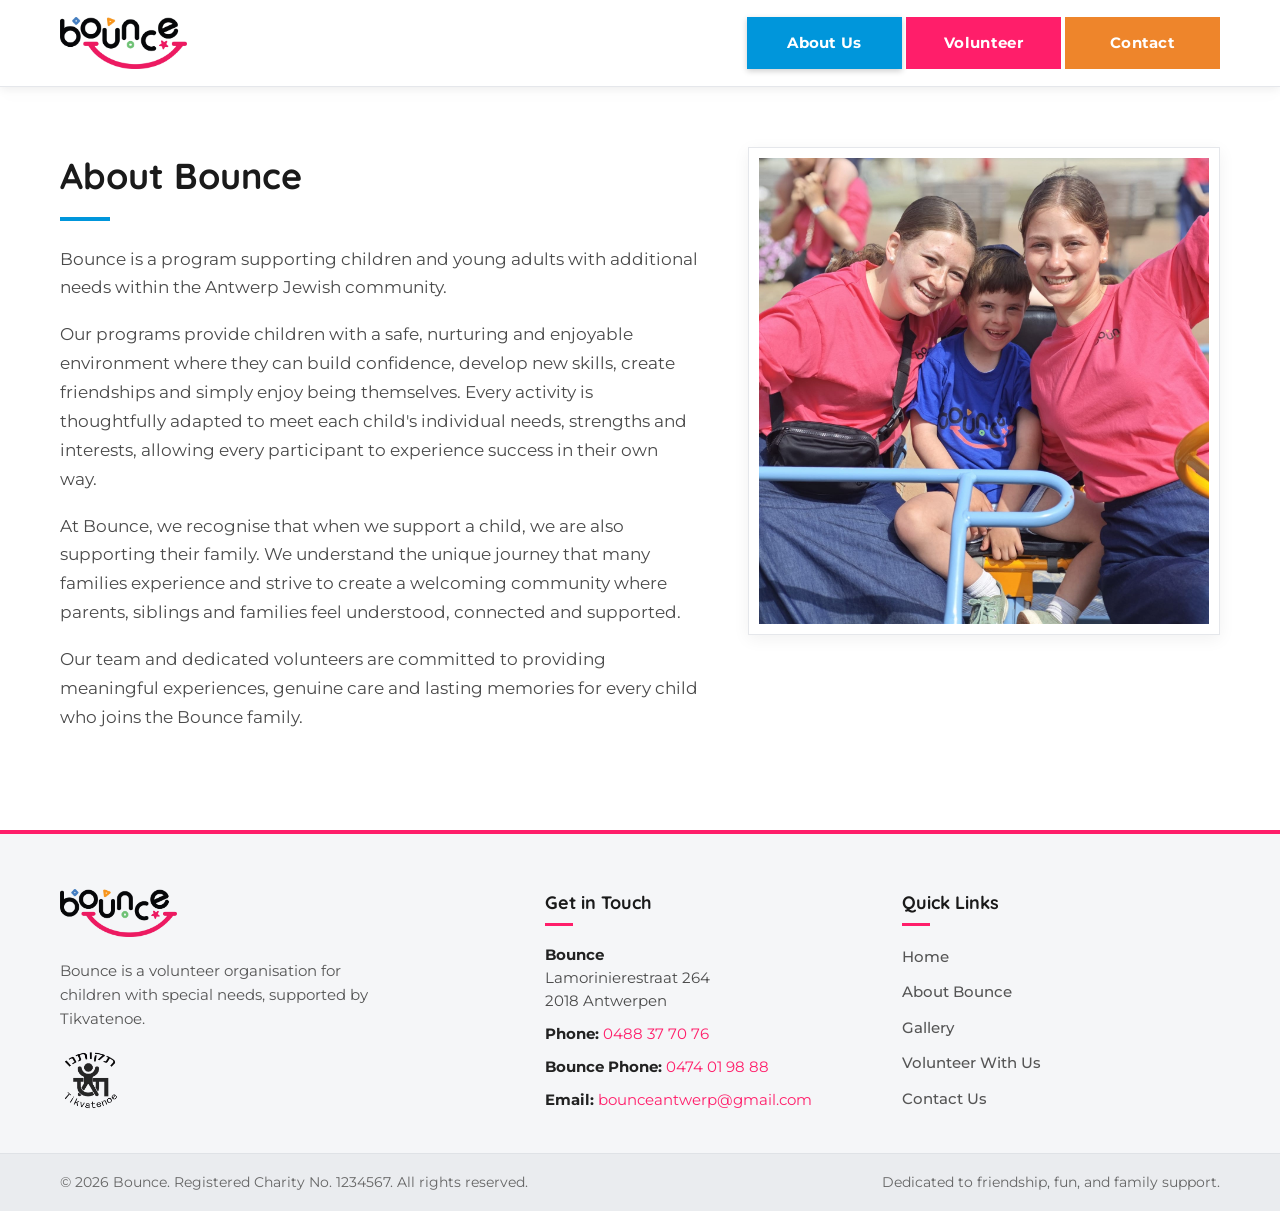
==== about.html @ 084104fe "Adjust blue buttons and accents to #0096db and bump stylesheet cache version" ====
<!DOCTYPE html>
<html lang="en">
<head>
  <meta charset="UTF-8" />
  <meta name="viewport" content="width=device-width, initial-scale=1.0" />
  <title>About Us | Bounce</title>
  <meta name="description" content="Learn more about Bounce - offering friendship, fun, and dedicated community support to children and families in Antwerp." />

  <!-- Google Fonts: Montserrat & Quicksand -->
  <link rel="preconnect" href="https://fonts.googleapis.com" />
  <link rel="preconnect" href="https://fonts.gstatic.com" crossorigin />
  <link href="https://fonts.googleapis.com/css2?family=Montserrat:wght@400;500;600;700;800&family=Quicksand:wght@600;700&display=swap" rel="stylesheet" />

  <!-- Favicon using Bounce logo -->
  <link rel="icon" type="image/png" href="favicon.png" />
  <link rel="apple-touch-icon" href="favicon.png" />

  <link rel="stylesheet" href="styles.css?v=2.1" />

  <!-- Vercel Web Analytics -->
  <script>
    window.va = window.va || function () { (window.vaq = window.vaq || []).push(arguments); };
  </script>
  <script defer src="/_vercel/insights/script.js"></script>
</head>
<body>

  <!-- Header with Bounce logo and right-aligned navigation -->
  <header class="site-header" id="header">
    <div class="header-main">
      <div class="container header-container">
        <div class="logo-block">
          <a href="index.html" class="brand-link" aria-label="Bounce Home">
            <img src="Bounce-Logo.png" alt="Bounce" class="brand-logo" />
          </a>
        </div>

        <!-- Desktop Navigation (aligned to the right) -->
        <nav class="main-navigation" aria-label="Primary Navigation">
          <ul class="nav-menu">
            <li><a href="about.html" class="nav-btn nav-btn-blue active">About Us</a></li>
            <li><a href="volunteer.html" class="nav-btn nav-btn-pink">Volunteer</a></li>
            <li><a href="contact.html" class="nav-btn nav-btn-orange">Contact</a></li>
          </ul>
        </nav>

        <div class="header-right">
          <!-- Mobile Hamburger Toggle -->
          <button class="mobile-menu-btn" id="mobileMenuBtn" aria-label="Open Navigation Menu" aria-expanded="false">
            <span class="bar"></span>
            <span class="bar"></span>
            <span class="bar"></span>
          </button>
        </div>
      </div>
    </div>

    <!-- Mobile Drawer Menu -->
    <div class="mobile-nav-drawer" id="mobileDrawer">
      <div class="container mobile-drawer-inner">
        <ul class="mobile-nav-list">
          <li><a href="about.html" class="mobile-nav-btn nav-btn-blue active">About Us</a></li>
          <li><a href="volunteer.html" class="mobile-nav-btn nav-btn-pink">Volunteer</a></li>
          <li><a href="contact.html" class="mobile-nav-btn nav-btn-orange">Contact</a></li>
        </ul>
      </div>
    </div>
  </header>

  <!-- About Page Content Area -->
  <main class="about-page-main">
    <div class="container">
      <div class="about-layout-grid">
        <div class="about-text-col">
          <h1 class="about-page-title">About Bounce</h1>
          <div class="about-accent-line"></div>

          <p class="about-paragraph">
            Bounce is a program supporting children and young adults with additional needs within the Antwerp Jewish community.
          </p>

          <p class="about-paragraph">
            Our programs provide children with a safe, nurturing and enjoyable environment where they can build confidence, develop new skills, create friendships and simply enjoy being themselves. Every activity is thoughtfully adapted to meet each child's individual needs, strengths and interests, allowing every participant to experience success in their own way.
          </p>

          <p class="about-paragraph">
            At Bounce, we recognise that when we support a child, we are also supporting their family. We understand the unique journey that many families experience and strive to create a welcoming community where parents, siblings and families feel understood, connected and supported.
          </p>

          <p class="about-paragraph">
            Our team and dedicated volunteers are committed to providing meaningful experiences, genuine care and lasting memories for every child who joins the Bounce family.
          </p>
        </div>

        <div class="about-image-col">
          <div class="about-image-card">
            <img src="images/about-bounce.jpeg" alt="Bounce volunteers in pink shirts smiling with a child in blue shirt on a carousel" class="about-img" />
          </div>
        </div>
      </div>
    </div>
  </main>

  <!-- Simple Footer (matching homepage) -->
  <footer class="site-footer" id="contact">
    <div class="footer-top">
      <div class="container">
        <div class="footer-columns">
          
          <!-- Column 1: Logo & Mission -->
          <div class="footer-col footer-col-brand">
            <a href="index.html" class="footer-logo-link">
              <img src="Bounce-Logo.png" alt="Bounce Logo" class="footer-logo" />
            </a>
            <p class="footer-mission-text">
              Bounce is a volunteer organisation for children with special needs, supported by Tikvatenoe.
            </p>
            <img src="images/tikva.png" alt="Tikvatenoe Logo" class="footer-tikva-logo" />
          </div>

          <!-- Column 2: Contact & Office -->
          <div class="footer-col footer-col-contact">
            <h4 class="footer-heading">Get in Touch</h4>
            <ul class="footer-contact-list">
              <li>
                <strong>Bounce</strong><br />
                Lamorinierestraat 264<br />
                2018 Antwerpen
              </li>
              <li>
                <strong>Phone:</strong> <a href="tel:0488377076">0488 37 70 76</a>
              </li>
              <li>
                <strong>Bounce Phone:</strong> <a href="tel:0474019888">0474 01 98 88</a>
              </li>
              <li>
                <strong>Email:</strong> <a href="mailto:bounceantwerp@gmail.com">bounceantwerp@gmail.com</a>
              </li>
            </ul>
          </div>

          <!-- Column 3: Navigation -->
          <div class="footer-col footer-col-nav">
            <h4 class="footer-heading">Quick Links</h4>
            <ul class="footer-menu">
              <li><a href="index.html">Home</a></li>
              <li><a href="about.html">About Bounce</a></li>
              <li><a href="gallery.html">Gallery</a></li>
              <li><a href="volunteer.html">Volunteer With Us</a></li>
              <li><a href="contact.html">Contact Us</a></li>
            </ul>
          </div>

        </div>
      </div>
    </div>

    <!-- Bottom Bar -->
    <div class="footer-bottom">
      <div class="container footer-bottom-flex">
        <p class="copyright-text">
          &copy; 2026 Bounce. Registered Charity No. 1234567. All rights reserved.
        </p>
        <p class="footer-tagline-text">
          Dedicated to friendship, fun, and family support.
        </p>
      </div>
    </div>
  </footer>

  <script src="script.js"></script>
</body>
</html>
---- styles.css ----
/* ==========================================================================
   Bounce - Warm, Youthful, Clean & Community-Focused Charity Website
   Inspiration: KEF Kids (kefkids.org)
   ========================================================================== */

:root {
  /* Brand Palette from Bounce Logo & KEF Kids inspiration */
  --bounce-pink: #ff1e6a;
  --bounce-pink-hover: #e01258;
  --bounce-pink-light: #fff0f5;
  --bounce-blue: #0096db;
  --bounce-blue-hover: #0082be;
  --bounce-orange: #ee852b;
  --bounce-orange-hover: #d26d16;
  --bounce-green: #7db042;
  --bounce-green-hover: #67962f;

  /* Typography & Neutrals */
  --font-body: 'Montserrat', -apple-system, BlinkMacSystemFont, 'Segoe UI', Roboto, sans-serif;
  --font-heading: 'Quicksand', 'Montserrat', sans-serif;

  --color-heading: #1a1a1a;
  --color-text: #4a4a4a;
  --color-muted: #666666;
  --color-light: #ffffff;
  --bg-page: #ffffff;
  --bg-subtle: #fafafa;
  --bg-footer: #f5f6f8;
  --border-light: #e5e7eb;

  --container-width: 1200px;
  --transition: all 0.25s ease-in-out;
}

/* --------------------------------------------------------------------------
   Reset & Global Styles
   -------------------------------------------------------------------------- */
*,
*::before,
*::after {
  box-sizing: border-box;
  margin: 0;
  padding: 0;
}

html {
  font-family: var(--font-body);
  font-size: 16px;
  color: var(--color-text);
  background-color: var(--bg-page);
  line-height: 1.6;
  scroll-behavior: smooth;
  -webkit-font-smoothing: antialiased;
}

body {
  min-height: 100vh;
  display: flex;
  flex-direction: column;
}

main {
  flex: 1;
}

img {
  max-width: 100%;
  height: auto;
  display: block;
}

a {
  color: inherit;
  text-decoration: none;
  transition: var(--transition);
}

ul {
  list-style: none;
}

.container {
  width: 100%;
  max-width: var(--container-width);
  margin: 0 auto;
  padding: 0 20px;
}

/* --------------------------------------------------------------------------
   Buttons (KEF Kids style)
   -------------------------------------------------------------------------- */
.btn {
  display: inline-block;
  font-family: var(--font-body);
  font-weight: 700;
  font-size: 15px;
  text-align: center;
  border-radius: 0;
  padding: 11px 28px;
  cursor: pointer;
  border: 2px solid transparent;
  transition: var(--transition);
}

.btn-donate {
  background-color: var(--bounce-pink);
  color: #ffffff;
  border-color: var(--bounce-pink);
  text-transform: uppercase;
  letter-spacing: 0.5px;
  font-size: 14px;
  padding: 9px 26px;
}

.btn-donate:hover {
  background-color: var(--bounce-pink-hover);
  border-color: var(--bounce-pink-hover);
  transform: translateY(-1px);
}

.btn-donate-large {
  background-color: var(--bounce-pink);
  color: #ffffff;
  font-size: 17px;
  padding: 13px 36px;
  text-transform: uppercase;
  letter-spacing: 0.5px;
  box-shadow: 0 4px 12px rgba(255, 30, 106, 0.25);
}

.btn-donate-large:hover {
  background-color: var(--bounce-pink-hover);
  transform: translateY(-2px);
  box-shadow: 0 6px 16px rgba(255, 30, 106, 0.35);
}

.btn-hero-primary {
  background-color: var(--bounce-pink);
  color: #ffffff;
  font-size: 16px;
  padding: 13px 32px;
  border-color: var(--bounce-pink);
}

.btn-hero-primary:hover {
  background-color: var(--bounce-pink-hover);
  border-color: var(--bounce-pink-hover);
}

.btn-hero-secondary {
  background-color: rgba(255, 255, 255, 0.95);
  color: var(--color-heading);
  border-color: #ffffff;
  font-size: 16px;
  padding: 13px 30px;
}

.btn-hero-secondary:hover {
  background-color: #ffffff;
  color: var(--bounce-pink);
  border-color: #ffffff;
}

/* --------------------------------------------------------------------------
   Header (KEF Kids Style: clean white, clear navigation, prominent logo)
   -------------------------------------------------------------------------- */
.site-header {
  position: sticky;
  top: 0;
  z-index: 200;
  background-color: #ffffff;
  box-shadow: 0 2px 10px rgba(0, 0, 0, 0.08);
}

.header-container {
  display: flex;
  align-items: center;
  justify-content: space-between;
  height: 86px;
}

.brand-link {
  display: flex;
  align-items: center;
}

.brand-logo {
  height: 52px;
  width: auto;
  object-fit: contain;
}

/* Main Navigation - Aligned to the Right */
.main-navigation {
  display: none;
  margin-left: auto;
}

@media (min-width: 992px) {
  .main-navigation {
    display: flex;
    justify-content: flex-end;
  }
}

.nav-menu {
  display: flex;
  align-items: center;
  justify-content: flex-end;
  gap: 4px;
}

/* Square colored navigation buttons */
.nav-btn {
  display: inline-block;
  min-width: 155px;
  font-family: var(--font-body);
  font-size: 15px;
  font-weight: 700;
  color: #ffffff !important;
  padding: 12px 28px;
  border-radius: 0;
  text-transform: capitalize;
  letter-spacing: 0.3px;
  border: 2px solid transparent;
  transition: all 0.2s ease-in-out;
  text-align: center;
}

.nav-btn:hover {
  opacity: 0.92;
  box-shadow: 0 4px 10px rgba(0, 0, 0, 0.15);
}

/* Button 1: Teal Blue */
.nav-btn-blue {
  background-color: var(--bounce-blue);
  border-color: var(--bounce-blue);
}

.nav-btn-blue:hover {
  background-color: var(--bounce-blue-hover);
  border-color: var(--bounce-blue-hover);
}

/* Button 2: Bounce Pink */
.nav-btn-pink {
  background-color: var(--bounce-pink);
  border-color: var(--bounce-pink);
}

.nav-btn-pink:hover {
  background-color: var(--bounce-pink-hover);
  border-color: var(--bounce-pink-hover);
}

/* Button: Bounce Green */
.nav-btn-green {
  background-color: var(--bounce-green);
  border-color: var(--bounce-green);
}

.nav-btn-green:hover {
  background-color: var(--bounce-green-hover);
  border-color: var(--bounce-green-hover);
}

/* Button 3: Warm Orange */
.nav-btn-orange {
  background-color: var(--bounce-orange);
  border-color: var(--bounce-orange);
}

.nav-btn-orange:hover {
  background-color: var(--bounce-orange-hover);
  border-color: var(--bounce-orange-hover);
}

/* Active Button Indicator */
.nav-btn.active {
  box-shadow: 0 2px 6px rgba(0, 0, 0, 0.2);
}

.header-right {
  display: flex;
  align-items: center;
}

@media (min-width: 992px) {
  .header-right {
    display: none;
  }
}


/* Mobile Hamburger Toggle */
.mobile-menu-btn {
  display: flex;
  flex-direction: column;
  justify-content: space-between;
  width: 38px;
  height: 30px;
  background: transparent;
  border: none;
  cursor: pointer;
  padding: 4px 0;
}

@media (min-width: 992px) {
  .mobile-menu-btn {
    display: none;
  }
}

.mobile-menu-btn .bar {
  width: 100%;
  height: 3px;
  background-color: #222222;
  border-radius: 0;
  transition: var(--transition);
}

.mobile-menu-btn.active .bar:nth-child(1) {
  transform: translateY(8px) rotate(45deg);
}

.mobile-menu-btn.active .bar:nth-child(2) {
  opacity: 0;
}

.mobile-menu-btn.active .bar:nth-child(3) {
  transform: translateY(-8px) rotate(-45deg);
}

/* Mobile Drawer */
.mobile-nav-drawer {
  display: block;
  background-color: #ffffff;
  border-top: 1px solid var(--border-light);
  box-shadow: 0 8px 16px rgba(0, 0, 0, 0.1);
  max-height: 0;
  overflow: hidden;
  transition: max-height 0.35s ease-in-out;
}

.mobile-nav-drawer.open {
  max-height: 380px;
}

.mobile-drawer-inner {
  padding: 20px;
}

.mobile-nav-list {
  display: flex;
  flex-direction: column;
  gap: 12px;
  margin-bottom: 20px;
}

.mobile-link {
  font-size: 17px;
  font-weight: 600;
  color: #222222;
  display: block;
  padding: 6px 0;
}

.mobile-link:hover {
  color: var(--bounce-pink);
  padding-left: 6px;
}

.mobile-nav-btn {
  display: block;
  text-align: center;
  color: #ffffff !important;
  padding: 12px 18px;
  font-size: 16px;
  font-weight: 700;
  border-radius: 0;
  margin-top: 4px;
}

/* --------------------------------------------------------------------------
   Large Hero Banner (Clean photographic banner without text overlay)
   -------------------------------------------------------------------------- */
.hero-banner {
  position: relative;
  width: 100%;
  background-color: #f3f4f6;
  overflow: hidden;
  border-bottom: 1px solid var(--border-light);
}

.hero-image-wrapper {
  width: 100%;
  height: auto;
}

.hero-banner-img {
  width: 100%;
  height: 530px;
  object-fit: cover;
  object-position: center 25%;
  display: block;
}

@media (max-width: 992px) {
  .hero-banner-img {
    height: 400px;
  }
}

@media (max-width: 640px) {
  .hero-banner-img {
    height: 280px;
  }
}

/* --------------------------------------------------------------------------
   Introduction Section (KEF Kids Content Block Style)
   -------------------------------------------------------------------------- */
.intro-section {
  padding: 70px 0 80px;
  background-color: var(--bg-page);
}

.intro-content-wrap {
  text-align: center;
  max-width: 860px;
  margin: 0 auto 55px;
}

.intro-title {
  font-family: var(--font-heading);
  font-size: 36px;
  font-weight: 700;
  color: var(--color-heading);
  margin-bottom: 8px;
}

@media (min-width: 768px) {
  .intro-title {
    font-size: 42px;
  }
}

.title-underline {
  width: 60px;
  height: 4px;
  background-color: var(--bounce-pink);
  border-radius: 0;
  margin: 0 auto 26px;
}

.intro-paragraph {
  font-size: 18px;
  line-height: 1.75;
  color: #3f3f3f;
  margin-bottom: 18px;
}

.intro-highlight {
  font-size: 20px;
  color: #1a1a1a;
}

.intro-cta-row {
  margin-top: 30px;
}

/* --------------------------------------------------------------------------
   Photo Activity Blocks (Signature KEF Kids 3-Photo Row)
   -------------------------------------------------------------------------- */
.activity-blocks-row {
  display: grid;
  grid-template-columns: 1fr;
  gap: 26px;
  margin-top: 20px;
}

@media (min-width: 768px) {
  .activity-blocks-row {
    grid-template-columns: repeat(3, 1fr);
  }
}

.activity-card {
  background-color: #ffffff;
  border-radius: 0;
  overflow: hidden;
  box-shadow: 0 4px 15px rgba(0, 0, 0, 0.08);
  transition: var(--transition);
  display: flex;
  flex-direction: column;
  cursor: pointer;
  text-decoration: none;
  color: inherit;
}

.activity-card:hover {
  transform: translateY(-5px);
  box-shadow: 0 8px 25px rgba(0, 0, 0, 0.14);
}

.activity-img-wrap {
  width: 100%;
  height: 240px;
  overflow: hidden;
  background-color: #e5e7eb;
}

.activity-img-wrap img {
  width: 100%;
  height: 100%;
  object-fit: cover;
  transition: transform 0.4s ease;
}

.activity-card:hover .activity-img-wrap img {
  transform: scale(1.05);
}

.activity-ribbon {
  padding: 16px 18px;
  text-align: center;
  color: #ffffff;
}

.activity-ribbon h3 {
  font-family: var(--font-heading);
  font-size: 19px;
  font-weight: 700;
  letter-spacing: 0.3px;
}

/* Signature KEF-style distinct ribbon colors */
.ribbon-pink {
  background-color: var(--bounce-pink);
}

.ribbon-blue {
  background-color: var(--bounce-blue);
}

.ribbon-orange {
  background-color: var(--bounce-orange);
}

/* --------------------------------------------------------------------------
   Simple Footer (KEF Kids Style: clean, grounded, authentic charity footer)
   -------------------------------------------------------------------------- */
.site-footer {
  background-color: var(--bg-footer);
  border-top: 4px solid var(--bounce-pink);
  color: #4a4a4a;
  margin-top: auto;
}

.footer-top {
  padding: 55px 0 40px;
}

.footer-columns {
  display: grid;
  grid-template-columns: 1fr;
  gap: 36px;
}

@media (min-width: 768px) {
  .footer-columns {
    grid-template-columns: 1.4fr 1fr 1fr;
    gap: 40px;
  }
}

.footer-logo-link {
  display: inline-block;
  margin-bottom: 16px;
}

.footer-logo {
  height: 48px;
  width: auto;
  object-fit: contain;
}

.footer-mission-text {
  font-size: 14.5px;
  line-height: 1.65;
  color: #555555;
  max-width: 320px;
}

.footer-tikva-logo {
  margin-top: 18px;
  height: 60px;
  width: auto;
  display: block;
  object-fit: contain;
}

.footer-heading {
  font-family: var(--font-heading);
  font-size: 18px;
  font-weight: 700;
  color: var(--color-heading);
  margin-bottom: 18px;
  position: relative;
  padding-bottom: 8px;
}

.footer-heading::after {
  content: '';
  position: absolute;
  bottom: 0;
  left: 0;
  width: 28px;
  height: 2.5px;
  background-color: var(--bounce-pink);
  border-radius: 0;
}

.footer-contact-list {
  display: flex;
  flex-direction: column;
  gap: 10px;
  font-size: 14.5px;
  line-height: 1.6;
}

.footer-contact-list strong {
  color: #222222;
}

.footer-contact-list a {
  color: var(--bounce-pink);
}

.footer-contact-list a:hover {
  text-decoration: underline;
}

.footer-menu {
  display: flex;
  flex-direction: column;
  gap: 10px;
}

.footer-menu a {
  font-size: 14.5px;
  color: #555555;
  font-weight: 500;
}

.footer-menu a:hover {
  color: var(--bounce-pink);
  padding-left: 4px;
}

.footer-bottom {
  background-color: #eaecef;
  padding: 18px 0;
  border-top: 1px solid #dfe2e6;
  font-size: 13.5px;
  color: #666666;
}

.footer-bottom-flex {
  display: flex;
  flex-direction: column;
  align-items: center;
  text-align: center;
  gap: 8px;
}

@media (min-width: 768px) {
  .footer-bottom-flex {
    flex-direction: row;
    justify-content: space-between;
    text-align: left;
  }
}

/* --------------------------------------------------------------------------
   Empty / Simple Pages (Volunteer & Contact)
   -------------------------------------------------------------------------- */
.empty-page-main {
  min-height: calc(100vh - 86px - 280px);
  background-color: var(--bg-page);
  padding: 60px 0;
}

.contact-page-main {
  min-height: calc(100vh - 86px - 280px);
  background-color: var(--bg-page);
  padding: 60px 0 80px;
}

.contact-content-block {
  max-width: 680px;
}

.contact-page-title {
  font-family: var(--font-heading);
  font-size: 36px;
  font-weight: 700;
  color: var(--color-heading);
  margin-bottom: 12px;
}

.contact-accent-line {
  width: 50px;
  height: 4px;
  background-color: var(--bounce-pink);
  margin-bottom: 24px;
}

.contact-page-intro {
  font-size: 17px;
  line-height: 1.7;
  color: var(--color-text);
  margin-bottom: 32px;
}

.contact-details-box {
  background-color: #fafbfc;
  border: 1px solid var(--border-light);
  border-left: 4px solid var(--bounce-orange);
  padding: 32px 36px;
  display: flex;
  flex-direction: column;
  gap: 20px;
}

.contact-item {
  display: flex;
  flex-direction: column;
  gap: 4px;
  font-size: 16px;
  line-height: 1.6;
}

@media (min-width: 576px) {
  .contact-item {
    flex-direction: row;
    align-items: baseline;
    gap: 16px;
  }
}

.contact-label {
  font-weight: 700;
  color: var(--color-heading);
  min-width: 140px;
  font-size: 15px;
}

.contact-value {
  color: var(--color-text);
  font-style: normal;
}

.contact-value a {
  color: var(--bounce-blue);
  font-weight: 600;
  text-decoration: none;
}

.contact-value a:hover {
  color: var(--bounce-pink);
  text-decoration: underline;
}

/* --------------------------------------------------------------------------
   About Page
   -------------------------------------------------------------------------- */
.about-page-main {
  min-height: calc(100vh - 86px - 280px);
  background-color: var(--bg-page);
  padding: 60px 0 80px;
}

.about-layout-grid {
  display: grid;
  grid-template-columns: 1fr;
  gap: 40px;
  align-items: start;
}

@media (min-width: 992px) {
  .about-layout-grid {
    grid-template-columns: 1.15fr 0.85fr;
    gap: 50px;
    align-items: start;
  }
}

.about-text-col {
  max-width: 100%;
}

.about-page-title {
  font-family: var(--font-heading);
  font-size: 36px;
  font-weight: 700;
  color: var(--color-heading);
  margin-bottom: 12px;
}

.about-accent-line {
  width: 50px;
  height: 4px;
  background-color: var(--bounce-blue);
  margin-bottom: 24px;
}

.about-paragraph {
  font-size: 16.5px;
  line-height: 1.75;
  color: var(--color-text);
  margin-bottom: 18px;
}

.about-image-card {
  max-width: 480px;
  border: 1px solid var(--border-light);
  background-color: #ffffff;
  padding: 10px;
  border-radius: 0;
  box-shadow: 0 4px 16px rgba(0, 0, 0, 0.06);
}

.about-img {
  width: 100%;
  height: auto;
  display: block;
  border-radius: 0;
}

/* --------------------------------------------------------------------------
   Volunteer Page
   -------------------------------------------------------------------------- */
.volunteer-page-main {
  min-height: calc(100vh - 86px - 280px);
  background-color: var(--bg-page);
  padding: 60px 0 80px;
}

.volunteer-content-block {
  max-width: 780px;
}

.volunteer-page-title {
  font-family: var(--font-heading);
  font-size: 36px;
  font-weight: 700;
  color: var(--color-heading);
  margin-bottom: 12px;
}

.volunteer-accent-line {
  width: 50px;
  height: 4px;
  background-color: var(--bounce-pink);
  margin-bottom: 30px;
}

.volunteer-layout-grid {
  display: grid;
  grid-template-columns: 1fr;
  gap: 36px;
  align-items: start;
}

@media (min-width: 860px) {
  .volunteer-layout-grid {
    grid-template-columns: minmax(0, 1.15fr) minmax(0, 0.85fr);
    gap: 48px;
    align-items: start;
  }
}

.volunteer-links-col {
  padding-top: 10px;
}

.volunteer-image-card {
  max-width: 520px;
  border: 1px solid var(--border-light);
  background-color: #ffffff;
  padding: 10px;
  border-radius: 0;
  box-shadow: 0 4px 16px rgba(0, 0, 0, 0.06);
}

.volunteer-img {
  width: 100%;
  height: auto;
  display: block;
  border-radius: 0;
}

.volunteer-links-stack {
  display: flex;
  flex-direction: column;
  gap: 20px;
  max-width: 360px;
}

.volunteer-intro-block {
  margin-bottom: 6px;
}

.volunteer-intro-text {
  font-family: var(--font-body);
  font-size: 16.5px;
  line-height: 1.65;
  color: var(--color-text);
  margin: 0;
}

.volunteer-action-link {
  display: flex;
  align-items: center;
  justify-content: space-between;
  padding: 18px 26px;
  font-family: var(--font-heading);
  font-size: 19px;
  font-weight: 700;
  text-decoration: none;
  border-radius: 0;
  transition: var(--transition);
}

.volunteer-action-link-pink {
  background-color: var(--bounce-pink);
  color: #ffffff;
}

.volunteer-action-link-pink:hover {
  background-color: var(--bounce-pink-hover);
  color: #ffffff;
  transform: translateY(-2px);
  box-shadow: 0 4px 14px rgba(255, 30, 106, 0.28);
}

.volunteer-action-link-green {
  background-color: var(--bounce-green);
  color: #ffffff;
}

.volunteer-action-link-green:hover {
  background-color: var(--bounce-green-hover);
  color: #ffffff;
  transform: translateY(-2px);
  box-shadow: 0 4px 14px rgba(125, 176, 66, 0.32);
}

.volunteer-action-link-blue {
  background-color: var(--bounce-blue);
  color: #ffffff;
}

.volunteer-action-link-blue:hover {
  background-color: var(--bounce-blue-hover);
  color: #ffffff;
  transform: translateY(-2px);
  box-shadow: 0 4px 14px rgba(0, 150, 219, 0.28);
}

.volunteer-link-arrow {
  font-size: 22px;
  line-height: 1;
  transition: transform 0.2s ease;
}

.volunteer-action-link:hover .volunteer-link-arrow {
  transform: translateX(4px);
}

/* --------------------------------------------------------------------------
   Simple Content Pages (Gallery, Services, Respite)
   -------------------------------------------------------------------------- */
.simple-page-main {
  min-height: calc(100vh - 86px - 280px);
  background-color: var(--bg-page);
  padding: 60px 0 80px;
}

.simple-page-header {
  margin-bottom: 30px;
}

.simple-page-title {
  font-family: var(--font-heading);
  font-size: 36px;
  font-weight: 700;
  color: var(--color-heading);
  margin-bottom: 12px;
}

.simple-page-accent {
  width: 50px;
  height: 4px;
  margin-bottom: 24px;
}

.accent-pink {
  background-color: var(--bounce-pink);
}

.accent-blue {
  background-color: var(--bounce-blue);
}

.accent-orange {
  background-color: var(--bounce-orange);
}

.simple-page-content {
  min-height: 200px;
}

/* --------------------------------------------------------------------------
   Gallery Page - Album Grid (5 square boxes per row on desktop)
   -------------------------------------------------------------------------- */
.gallery-albums-grid {
  display: grid;
  grid-template-columns: repeat(2, 1fr);
  gap: 16px;
  margin-top: 10px;
}

@media (min-width: 600px) {
  .gallery-albums-grid {
    grid-template-columns: repeat(3, 1fr);
    gap: 18px;
  }
}

@media (min-width: 860px) {
  .gallery-albums-grid {
    grid-template-columns: repeat(4, 1fr);
    gap: 20px;
  }
}

@media (min-width: 1060px) {
  .gallery-albums-grid {
    grid-template-columns: repeat(5, 1fr);
    gap: 22px;
  }
}

.album-card {
  position: relative;
  display: block;
  aspect-ratio: 1 / 1;
  overflow: hidden;
  background-color: #ffffff;
  border: 1px solid var(--border-light);
  border-radius: 0;
  box-shadow: 0 4px 12px rgba(0, 0, 0, 0.05);
  text-decoration: none;
  transition: transform 0.25s ease, box-shadow 0.25s ease, border-color 0.25s ease;
}

.album-card:hover {
  transform: translateY(-4px);
  box-shadow: 0 8px 20px rgba(0, 0, 0, 0.12);
  border-color: var(--bounce-pink);
}

.album-card-inner {
  position: relative;
  width: 100%;
  height: 100%;
  overflow: hidden;
}

.album-cover-img {
  width: 100%;
  height: 100%;
  object-fit: cover;
  display: block;
  transition: transform 0.4s ease;
}

.album-card:hover .album-cover-img {
  transform: scale(1.06);
}

.album-ribbon {
  position: absolute;
  bottom: 0;
  left: 0;
  right: 0;
  background-color: var(--bounce-pink);
  padding: 10px 12px;
  text-align: center;
  transition: background-color 0.25s ease;
}

.album-card:hover .album-ribbon {
  background-color: var(--bounce-pink-hover);
}

.album-title {
  font-family: var(--font-heading);
  font-size: 15px;
  font-weight: 700;
  color: #ffffff;
  margin: 0;
  white-space: nowrap;
  overflow: hidden;
  text-overflow: ellipsis;
  letter-spacing: 0.3px;
}
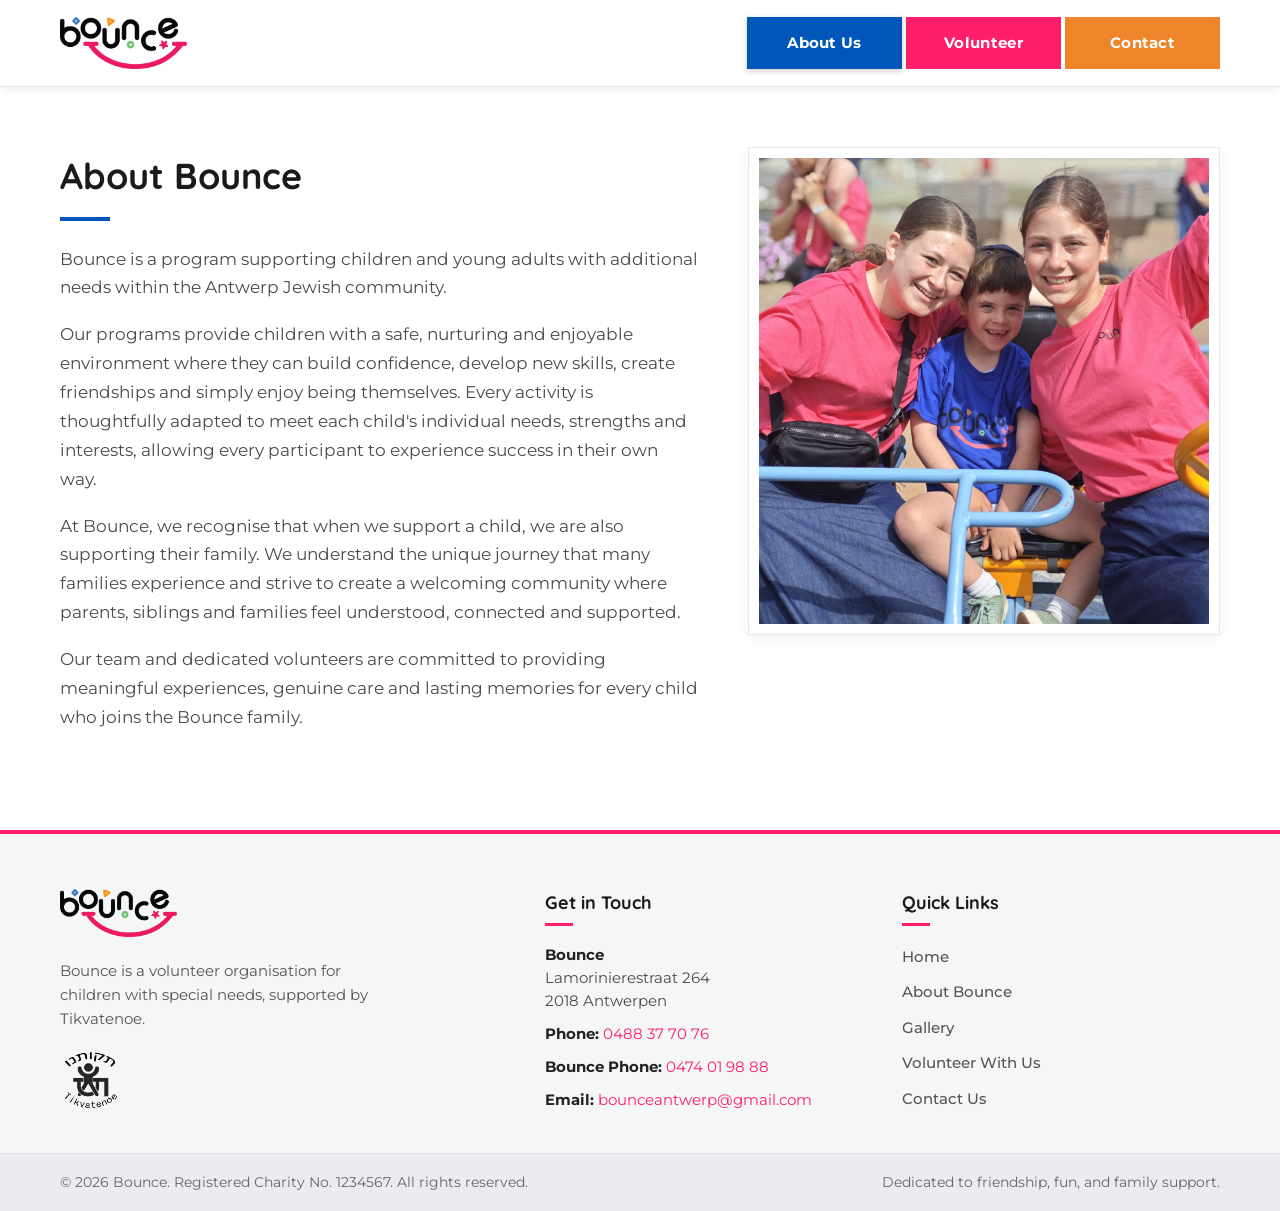
==== commit cea9fa38: "Update --bounce-blue to #0056b9 and bump stylesheet cache version to v=2.2" ====
--- a/about.html
+++ b/about.html
@@ -15,7 +15,7 @@
   <link rel="icon" type="image/png" href="favicon.png" />
   <link rel="apple-touch-icon" href="favicon.png" />
 
-  <link rel="stylesheet" href="styles.css?v=2.1" />
+  <link rel="stylesheet" href="styles.css?v=2.2" />
 
   <!-- Vercel Web Analytics -->
   <script>
--- a/styles.css
+++ b/styles.css
@@ -8,8 +8,8 @@
   --bounce-pink: #ff1e6a;
   --bounce-pink-hover: #e01258;
   --bounce-pink-light: #fff0f5;
-  --bounce-blue: #0096db;
-  --bounce-blue-hover: #0082be;
+  --bounce-blue: #0056b9;
+  --bounce-blue-hover: #00479b;
   --bounce-orange: #ee852b;
   --bounce-orange-hover: #d26d16;
   --bounce-green: #7db042;
@@ -967,7 +967,7 @@
   background-color: var(--bounce-blue-hover);
   color: #ffffff;
   transform: translateY(-2px);
-  box-shadow: 0 4px 14px rgba(0, 150, 219, 0.28);
+  box-shadow: 0 4px 14px rgba(0, 86, 185, 0.28);
 }
 
 .volunteer-link-arrow {
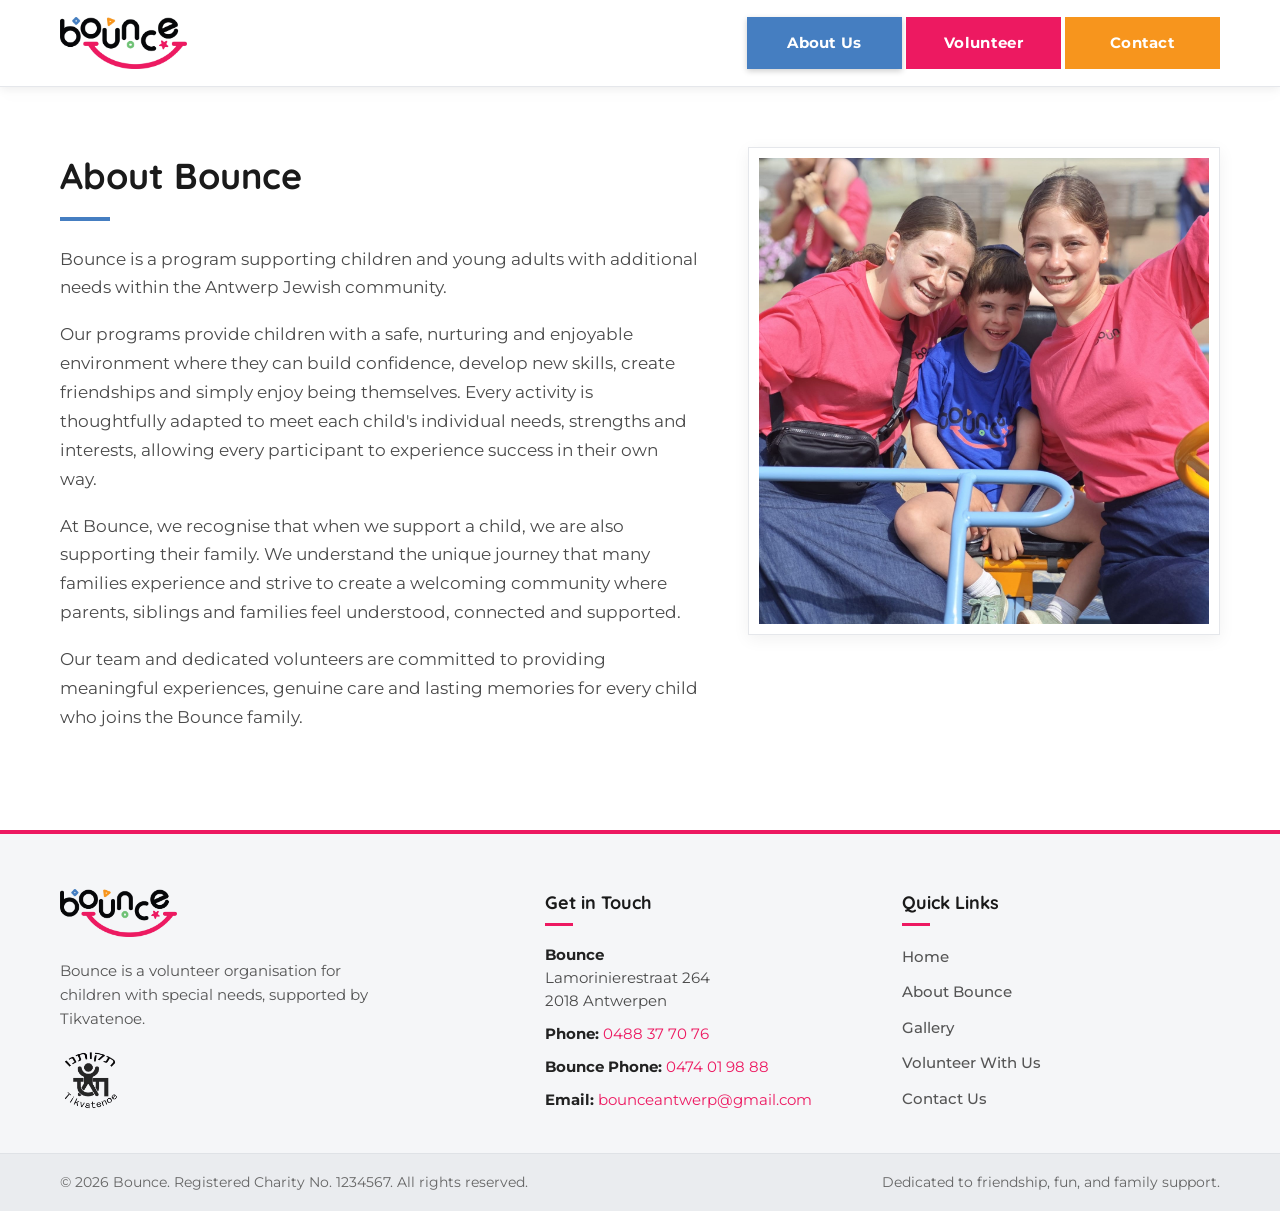
==== commit ddc55179: "Update brand color palette: blue #457ec1, pink #ed1961, orange #f7951d, green #6fc276" ====
--- a/about.html
+++ b/about.html
@@ -15,7 +15,7 @@
   <link rel="icon" type="image/png" href="favicon.png" />
   <link rel="apple-touch-icon" href="favicon.png" />
 
-  <link rel="stylesheet" href="styles.css?v=2.2" />
+  <link rel="stylesheet" href="styles.css?v=2.4" />
 
   <!-- Vercel Web Analytics -->
   <script>
--- a/styles.css
+++ b/styles.css
@@ -5,15 +5,15 @@
 
 :root {
   /* Brand Palette from Bounce Logo & KEF Kids inspiration */
-  --bounce-pink: #ff1e6a;
-  --bounce-pink-hover: #e01258;
+  --bounce-pink: #ed1961;
+  --bounce-pink-hover: #d40f51;
   --bounce-pink-light: #fff0f5;
-  --bounce-blue: #0056b9;
-  --bounce-blue-hover: #00479b;
-  --bounce-orange: #ee852b;
-  --bounce-orange-hover: #d26d16;
-  --bounce-green: #7db042;
-  --bounce-green-hover: #67962f;
+  --bounce-blue: #457ec1;
+  --bounce-blue-hover: #356bb0;
+  --bounce-orange: #f7951d;
+  --bounce-orange-hover: #df7e08;
+  --bounce-green: #6fc276;
+  --bounce-green-hover: #5ba862;
 
   /* Typography & Neutrals */
   --font-body: 'Montserrat', -apple-system, BlinkMacSystemFont, 'Segoe UI', Roboto, sans-serif;
@@ -125,13 +125,13 @@
   padding: 13px 36px;
   text-transform: uppercase;
   letter-spacing: 0.5px;
-  box-shadow: 0 4px 12px rgba(255, 30, 106, 0.25);
+  box-shadow: 0 4px 12px rgba(237, 25, 97, 0.25);
 }
 
 .btn-donate-large:hover {
   background-color: var(--bounce-pink-hover);
   transform: translateY(-2px);
-  box-shadow: 0 6px 16px rgba(255, 30, 106, 0.35);
+  box-shadow: 0 6px 16px rgba(237, 25, 97, 0.35);
 }
 
 .btn-hero-primary {
@@ -713,7 +713,7 @@
 .contact-accent-line {
   width: 50px;
   height: 4px;
-  background-color: var(--bounce-pink);
+  background-color: var(--bounce-orange);
   margin-bottom: 24px;
 }
 
@@ -943,7 +943,7 @@
   background-color: var(--bounce-pink-hover);
   color: #ffffff;
   transform: translateY(-2px);
-  box-shadow: 0 4px 14px rgba(255, 30, 106, 0.28);
+  box-shadow: 0 4px 14px rgba(237, 25, 97, 0.28);
 }
 
 .volunteer-action-link-green {
@@ -955,7 +955,7 @@
   background-color: var(--bounce-green-hover);
   color: #ffffff;
   transform: translateY(-2px);
-  box-shadow: 0 4px 14px rgba(125, 176, 66, 0.32);
+  box-shadow: 0 4px 14px rgba(111, 194, 118, 0.32);
 }
 
 .volunteer-action-link-blue {
@@ -967,7 +967,7 @@
   background-color: var(--bounce-blue-hover);
   color: #ffffff;
   transform: translateY(-2px);
-  box-shadow: 0 4px 14px rgba(0, 86, 185, 0.28);
+  box-shadow: 0 4px 14px rgba(69, 126, 193, 0.28);
 }
 
 .volunteer-link-arrow {
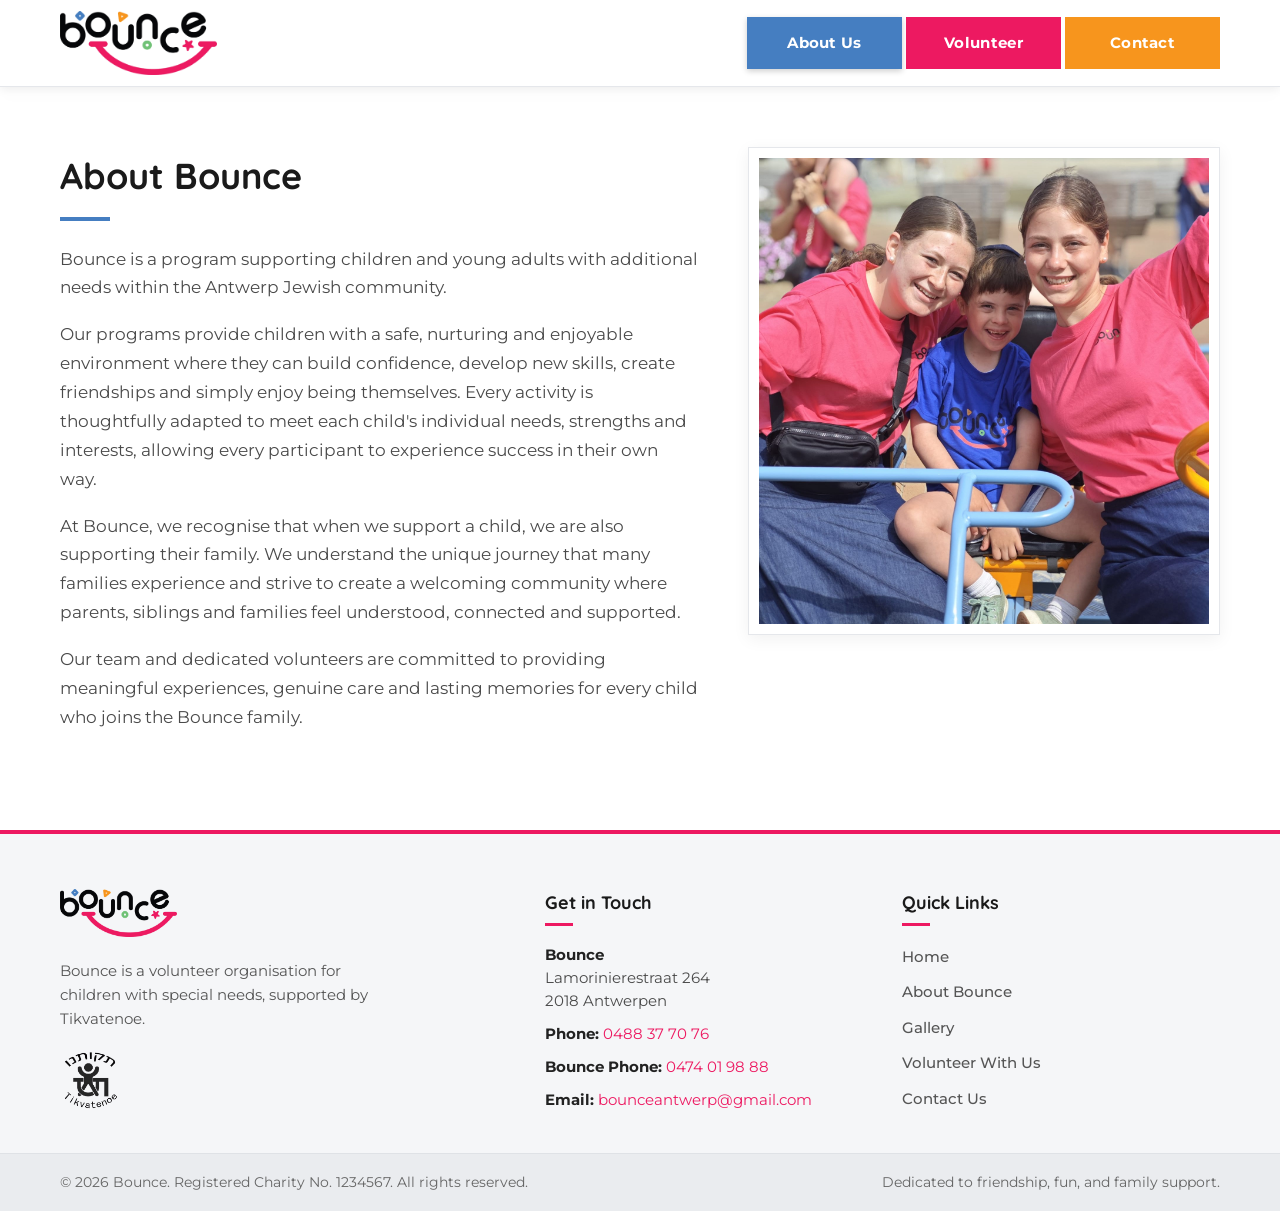
==== commit 82263412: "Increase navbar logo height to 64px and bump stylesheet version to v=2.5" ====
--- a/about.html
+++ b/about.html
@@ -15,7 +15,7 @@
   <link rel="icon" type="image/png" href="favicon.png" />
   <link rel="apple-touch-icon" href="favicon.png" />
 
-  <link rel="stylesheet" href="styles.css?v=2.4" />
+  <link rel="stylesheet" href="styles.css?v=2.5" />
 
   <!-- Vercel Web Analytics -->
   <script>
--- a/styles.css
+++ b/styles.css
@@ -185,7 +185,7 @@
 }
 
 .brand-logo {
-  height: 52px;
+  height: 64px;
   width: auto;
   object-fit: contain;
 }
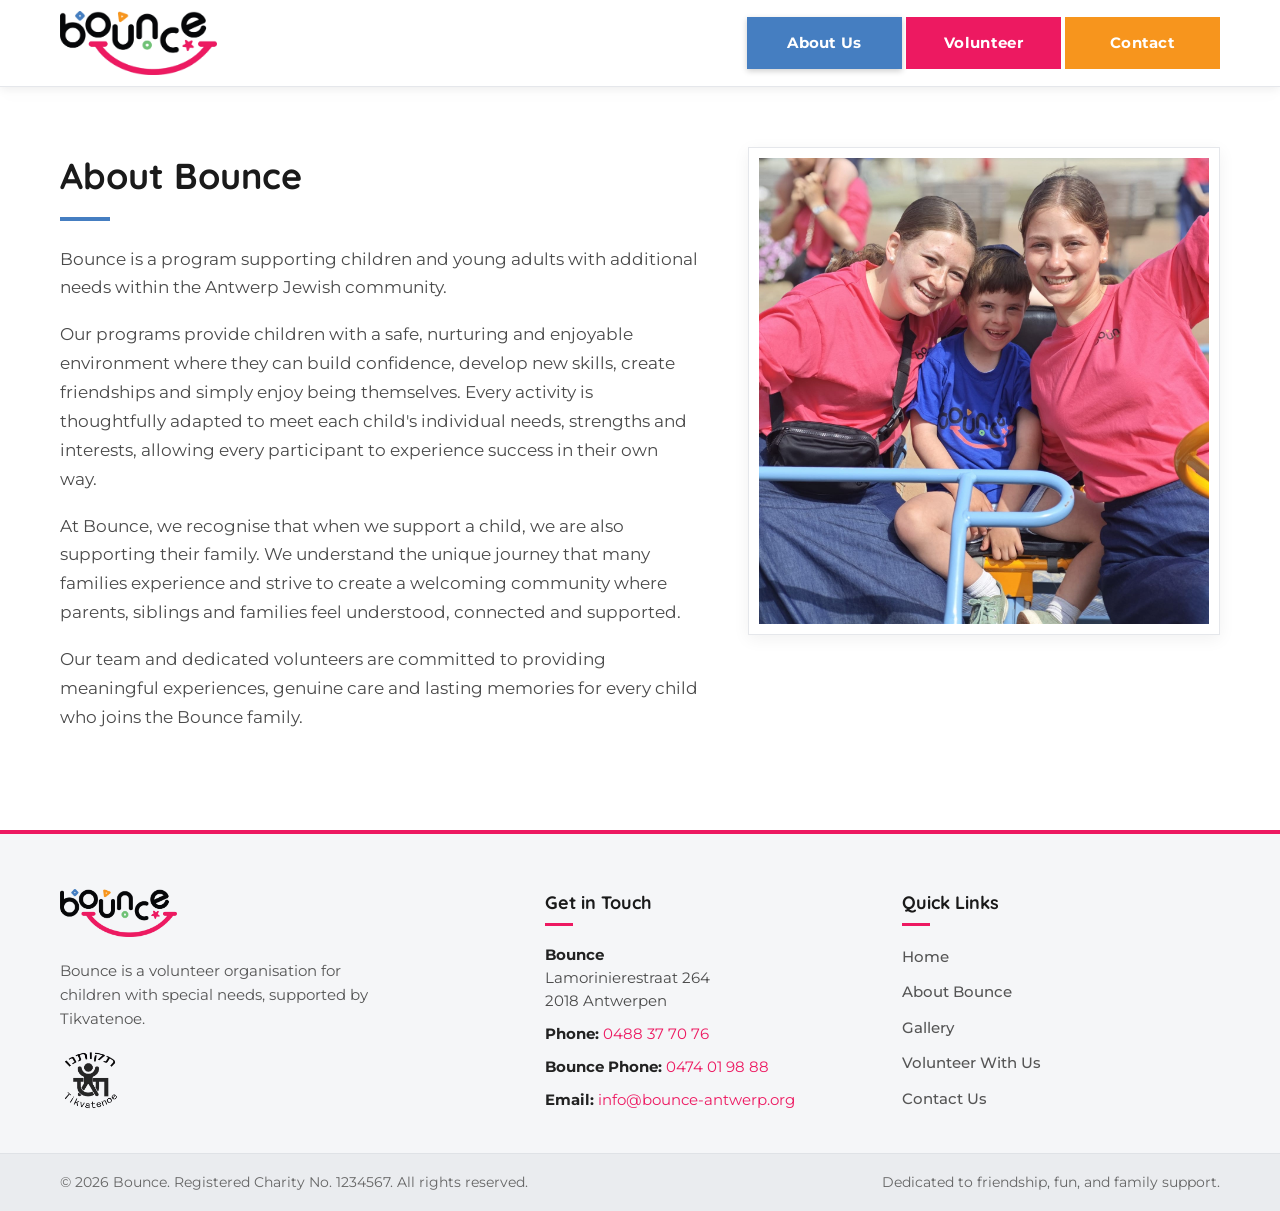
==== commit 55318c57: "Update contact email to info@bounce-antwerp.org across all pages" ====
--- a/about.html
+++ b/about.html
@@ -15,7 +15,7 @@
   <link rel="icon" type="image/png" href="favicon.png" />
   <link rel="apple-touch-icon" href="favicon.png" />
 
-  <link rel="stylesheet" href="styles.css?v=2.5" />
+  <link rel="stylesheet" href="styles.css?v=2.7" />
 
   <!-- Vercel Web Analytics -->
   <script>
@@ -134,7 +134,7 @@
                 <strong>Bounce Phone:</strong> <a href="tel:0474019888">0474 01 98 88</a>
               </li>
               <li>
-                <strong>Email:</strong> <a href="mailto:bounceantwerp@gmail.com">bounceantwerp@gmail.com</a>
+                <strong>Email:</strong> <a href="mailto:info@bounce-antwerp.org">info@bounce-antwerp.org</a>
               </li>
             </ul>
           </div>
--- a/styles.css
+++ b/styles.css
@@ -980,6 +980,31 @@
   transform: translateX(4px);
 }
 
+.volunteer-action-link-disabled {
+  background-color: #f1f3f5;
+  color: #868e96;
+  border: 1.5px dashed #ced4da;
+  cursor: not-allowed;
+  user-select: none;
+}
+
+.volunteer-action-link-disabled:hover {
+  transform: none;
+  box-shadow: none;
+}
+
+.volunteer-badge-unavailable {
+  font-family: var(--font-heading);
+  font-size: 12.5px;
+  font-weight: 700;
+  background-color: #e2e8f0;
+  color: #475569;
+  padding: 4px 10px;
+  border-radius: 0;
+  letter-spacing: 0.3px;
+  white-space: nowrap;
+}
+
 /* --------------------------------------------------------------------------
    Simple Content Pages (Gallery, Services, Respite)
    -------------------------------------------------------------------------- */
@@ -1024,8 +1049,43 @@
 }
 
 /* --------------------------------------------------------------------------
-   Gallery Page - Album Grid (5 square boxes per row on desktop)
+   Gallery Page - Album Grid & Category Sections (5 square boxes per row on desktop)
    -------------------------------------------------------------------------- */
+.gallery-category-section {
+  margin-bottom: 50px;
+}
+
+.gallery-category-section:last-child {
+  margin-bottom: 0;
+}
+
+.gallery-category-title {
+  font-family: var(--font-heading);
+  font-size: 24px;
+  font-weight: 700;
+  color: var(--color-heading);
+  margin-bottom: 20px;
+  padding-left: 14px;
+  border-left: 4px solid var(--bounce-pink);
+  line-height: 1.2;
+}
+
+.gallery-category-title.title-accent-blue {
+  border-left-color: var(--bounce-blue);
+}
+
+.gallery-category-title.title-accent-pink {
+  border-left-color: var(--bounce-pink);
+}
+
+.gallery-category-title.title-accent-orange {
+  border-left-color: var(--bounce-orange);
+}
+
+.gallery-category-title.title-accent-green {
+  border-left-color: var(--bounce-green);
+}
+
 .gallery-albums-grid {
   display: grid;
   grid-template-columns: repeat(2, 1fr);
@@ -1073,6 +1133,18 @@
   border-color: var(--bounce-pink);
 }
 
+.album-card.card-accent-blue:hover {
+  border-color: var(--bounce-blue);
+}
+
+.album-card.card-accent-orange:hover {
+  border-color: var(--bounce-orange);
+}
+
+.album-card.card-accent-green:hover {
+  border-color: var(--bounce-green);
+}
+
 .album-card-inner {
   position: relative;
   width: 100%;
@@ -1107,6 +1179,38 @@
   background-color: var(--bounce-pink-hover);
 }
 
+.album-ribbon-blue {
+  background-color: var(--bounce-blue);
+}
+
+.album-card:hover .album-ribbon-blue {
+  background-color: var(--bounce-blue-hover);
+}
+
+.album-ribbon-pink {
+  background-color: var(--bounce-pink);
+}
+
+.album-card:hover .album-ribbon-pink {
+  background-color: var(--bounce-pink-hover);
+}
+
+.album-ribbon-orange {
+  background-color: var(--bounce-orange);
+}
+
+.album-card:hover .album-ribbon-orange {
+  background-color: var(--bounce-orange-hover);
+}
+
+.album-ribbon-green {
+  background-color: var(--bounce-green);
+}
+
+.album-card:hover .album-ribbon-green {
+  background-color: var(--bounce-green-hover);
+}
+
 .album-title {
   font-family: var(--font-heading);
   font-size: 15px;
@@ -1117,4 +1221,219 @@
   overflow: hidden;
   text-overflow: ellipsis;
   letter-spacing: 0.3px;
+}
+
+/* --------------------------------------------------------------------------
+   Services Page
+   -------------------------------------------------------------------------- */
+.services-intro-text {
+  font-family: var(--font-body);
+  font-size: 17px;
+  line-height: 1.65;
+  color: var(--color-text);
+  max-width: 800px;
+  margin-top: -12px;
+  margin-bottom: 28px;
+}
+
+.services-nav {
+  display: flex;
+  flex-wrap: wrap;
+  gap: 12px;
+  margin-bottom: 36px;
+  padding-bottom: 24px;
+  border-bottom: 1px solid var(--border-light);
+}
+
+.service-nav-pill {
+  display: inline-flex;
+  align-items: center;
+  font-family: var(--font-heading);
+  font-size: 14.5px;
+  font-weight: 700;
+  padding: 9px 20px;
+  background-color: #ffffff;
+  border: 1.5px solid var(--border-light);
+  color: var(--color-heading);
+  text-decoration: none;
+  transition: var(--transition);
+}
+
+.service-nav-pill:hover {
+  transform: translateY(-2px);
+  color: #ffffff;
+}
+
+.service-nav-pill.pill-blue:hover {
+  background-color: var(--bounce-blue);
+  border-color: var(--bounce-blue);
+}
+
+.service-nav-pill.pill-pink:hover {
+  background-color: var(--bounce-pink);
+  border-color: var(--bounce-pink);
+}
+
+.service-nav-pill.pill-orange:hover {
+  background-color: var(--bounce-orange);
+  border-color: var(--bounce-orange);
+}
+
+.service-nav-pill.pill-green:hover {
+  background-color: var(--bounce-green);
+  border-color: var(--bounce-green);
+}
+
+.services-list {
+  display: flex;
+  flex-direction: column;
+  gap: 28px;
+  margin-bottom: 50px;
+}
+
+.service-card {
+  background-color: #ffffff;
+  border: 1px solid var(--border-light);
+  border-left: 6px solid var(--bounce-blue);
+  padding: 32px 36px;
+  box-shadow: 0 4px 16px rgba(0, 0, 0, 0.05);
+  transition: transform 0.25s ease, box-shadow 0.25s ease;
+  scroll-margin-top: 110px;
+}
+
+.service-card:hover {
+  transform: translateY(-3px);
+  box-shadow: 0 8px 24px rgba(0, 0, 0, 0.09);
+}
+
+.service-card-blue {
+  border-left-color: var(--bounce-blue);
+}
+
+.service-card-pink {
+  border-left-color: var(--bounce-pink);
+}
+
+.service-card-orange {
+  border-left-color: var(--bounce-orange);
+}
+
+.service-card-green {
+  border-left-color: var(--bounce-green);
+}
+
+.service-card-header {
+  display: flex;
+  align-items: center;
+  justify-content: space-between;
+  margin-bottom: 14px;
+}
+
+.service-card-title {
+  font-family: var(--font-heading);
+  font-size: 26px;
+  font-weight: 700;
+  color: var(--color-heading);
+  letter-spacing: 0.2px;
+  margin: 0;
+}
+
+.service-card-body {
+  font-family: var(--font-body);
+  font-size: 16.5px;
+  line-height: 1.7;
+  color: var(--color-text);
+}
+
+.service-card-text {
+  margin: 0;
+}
+
+.service-card-body p + p {
+  margin-top: 14px;
+}
+
+/* Call to action at bottom of services */
+.services-cta-box {
+  background-color: var(--bg-subtle);
+  border: 1px solid var(--border-light);
+  border-top: 4px solid var(--bounce-blue);
+  padding: 36px 40px;
+  display: flex;
+  flex-direction: column;
+  gap: 24px;
+  margin-top: 30px;
+}
+
+@media (min-width: 768px) {
+  .services-cta-box {
+    flex-direction: row;
+    align-items: center;
+    justify-content: space-between;
+  }
+}
+
+.services-cta-content {
+  max-width: 620px;
+}
+
+.services-cta-title {
+  font-family: var(--font-heading);
+  font-size: 22px;
+  font-weight: 700;
+  color: var(--color-heading);
+  margin-bottom: 8px;
+}
+
+.services-cta-text {
+  font-family: var(--font-body);
+  font-size: 15.5px;
+  color: var(--color-muted);
+  line-height: 1.6;
+  margin: 0;
+}
+
+.services-cta-actions {
+  display: flex;
+  flex-wrap: wrap;
+  gap: 12px;
+  flex-shrink: 0;
+}
+
+.btn-cta-blue {
+  background-color: var(--bounce-blue);
+  color: #ffffff;
+  border-color: var(--bounce-blue);
+}
+
+.btn-cta-blue:hover {
+  background-color: var(--bounce-blue-hover);
+  border-color: var(--bounce-blue-hover);
+  color: #ffffff;
+}
+
+.btn-cta-pink {
+  background-color: var(--bounce-pink);
+  color: #ffffff;
+  border-color: var(--bounce-pink);
+}
+
+.btn-cta-pink:hover {
+  background-color: var(--bounce-pink-hover);
+  border-color: var(--bounce-pink-hover);
+  color: #ffffff;
+}
+
+@media (max-width: 600px) {
+  .service-card {
+    padding: 24px 20px;
+  }
+
+  .service-card-title {
+    font-size: 22px;
+  }
+
+  .services-cta-box {
+    padding: 24px 20px;
+  }
 }
